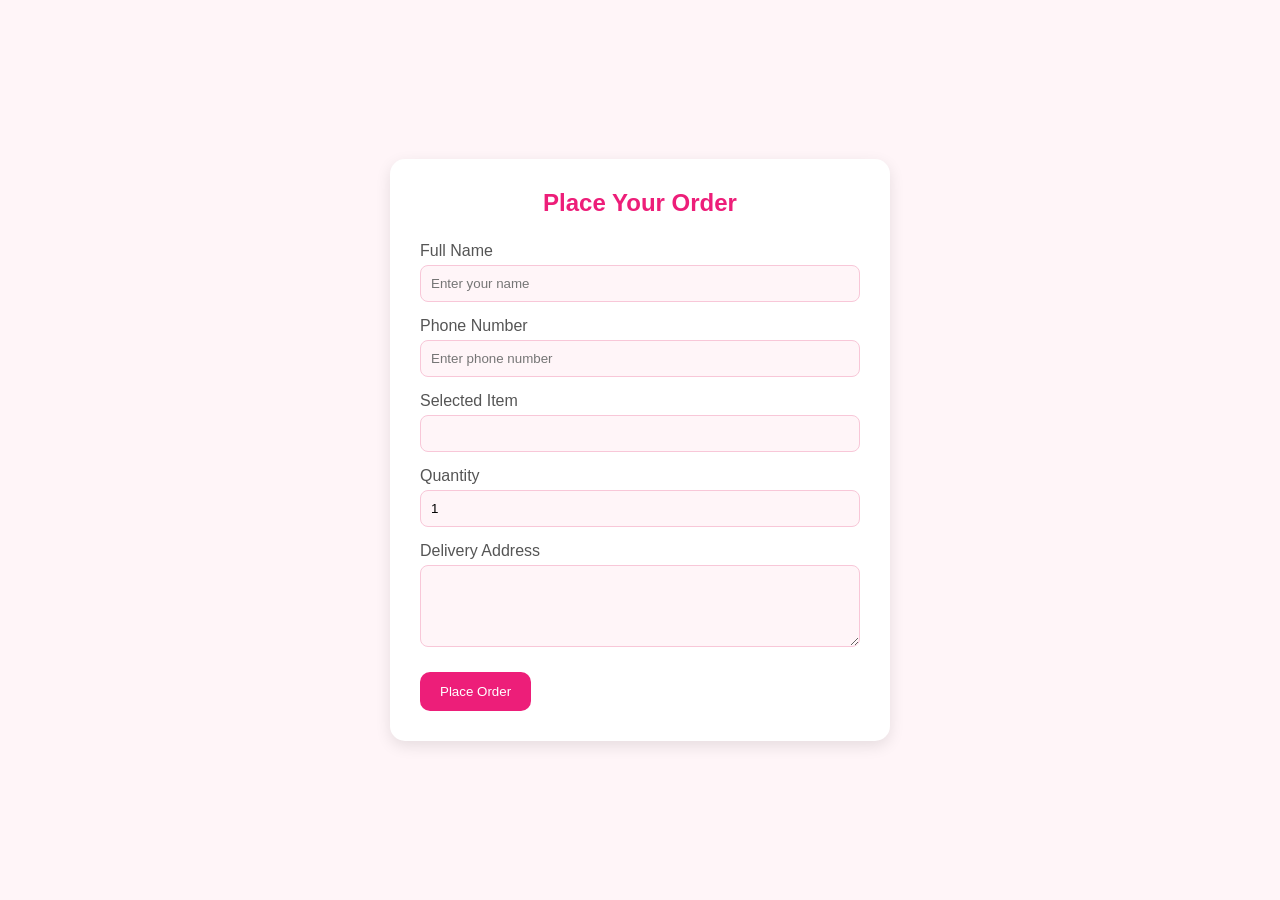
==== order_form.html @ f1ef8b09 "Initial commit - Sweet Treats Bakery Website" ====
<!DOCTYPE html>
<html lang="en">
<head>
    <meta charset="UTF-8">
    <meta name="viewport" content="width=device-width, initial-scale=1.0">
    <title>Order Form</title>
    <link rel="stylesheet" href="css/style.css">
</head>

<body>

    <section class="order-section">
         <div class="order-card">

            <h1>Place Your Order</h1>
            <form id="orderForm" action="success.html">
                <div class="form-group">
                    <label>Full Name</label>
                    <input type="text" id="name" placeholder="Enter your name">
                </div>

                <div class="form-group">
                    <label>Phone Number</label>
                    <input type="tel" id="phone" placeholder="Enter phone number">
                </div>

                <div class="form-group">
                    <label>Selected Item</label>
                    <input type="text" id="selectedItem" readonly>
                </div>

                <div class="form-group">
                    <label>Quantity</label>
                    <input type="number" id="quantity" min="1" value="1">
                </div>

                <div class="form-group">
                    <label>Delivery Address</label>
                    <textarea id="address" rows="4"></textarea>
                </div>

                <button type="submit">
                    Place Order
                </button>
                
            </form>
        </div>
    </section>
<script src="js/script.js"></script>
</body>
</html>
---- css/style.css ----
*{
            margin:0;
            padding:0;
            box-sizing:border-box;
            font-family:Arial, sans-serif;
        }

        body{
            background-color:#fff5f8;
        }

        /* NAVBAR */

        header{
            background-color:#ed1e79;
            color:white;
            padding:20px;
            display:flex;
            justify-content:space-between;
            align-items:center;
        }

        .logo{
            font-size:25px;
            font-weight:bold;
        }

        .menu{
            display:flex;
            gap:30px;
            
        }

        .menu a{
            color:white;
            text-decoration:none;
            transition:0.3s;
        }

        .menu a:hover{
            color:white;
            text-decoration: underline;
        }

        /* HERO SECTION */

        .hero{
            display:flex;
            flex-direction:column;
            justify-content:center;
            align-items:center;
            text-align:center;
            height:600px;
            background-image: url("../images/hero.jpg");
            background-size: cover;
            background-position: center;
            gap:15px;
        }
        .hero h1{
            font-size: 48px;
            color: #ed1e79;
        }
        .hero p{
            font-size: 20px;
        }

        .hero button{
            background-color:#ed1e79;
            color:white;
            padding:18px 35px;
            margin-top:20px;
            border:none;
            border-radius:20px;
            transition:0.3s;
            cursor:pointer;
        }

        .hero button:hover{
            background-color:rgb(253,163,178);
            color:#ed1e79;
            transform:scale(1.1);
        }

        /* ABOUT */

        .about{
            background-color:#fff5f8;
            padding:60px 30px;
            text-align:center;
        }

        .about h2{
            color:#ed1e79;
            margin-bottom:20px;
        }

        .about p{
            color:#555;
            max-width: 800px;
            margin: auto;
        }
        /* SELLERS SECTION*/
        .sellers{
            display:flex;
            gap: 30px;
            flex-wrap: wrap;
            
        }
        .item{
            flex: 1;
            min-width: 220px;
            background: rgb(249, 217, 222);
            padding: 20px;
            border-radius: 15px;
            box-shadow: 0 5px 15px rgba(0,0,0,0.1);
            transition: 0.3s;
        }
        .item:hover{
            transform: translateY(-10px);
            box-shadow: 0 10px 25px rgba(0,0,0,0.15);
        }

        .sellers-section{
            padding: 60px 30px;
            background-color: whitesmoke;
        }
        .sellers-section h2{
            color:#ed1e79;
            text-align:center;
            margin-bottom:30px;
        }
        .item img{
            width: 100%;
            height: 200px;
            object-fit: cover;
            border-radius: 10px;
            margin-bottom: 15px;
        }
        /* SERVICES SECTION */

        .services-section{
            padding:60px 30px;
        }

        .services-section h2{
            color:#ed1e79;
            text-align:center;
            margin-bottom:30px;
        }

        .services{
            display:flex;
            gap:30px;
            flex-wrap:wrap;
        }

        .card{
            flex:1;
            min-width:250px;
            background-color:white;
            padding:20px;
            border-radius:15px;
            box-shadow:0 5px 15px rgba(0,0,0,0.1);
            transition:0.3s;
        }

        .card:hover{
            transform:translateY(-10px);
        }

        .card h3{
            color:#ed1e79;
            margin-bottom:15px;
        }

        .card p{
            color:#555;
        }
        /*REVIEWS*/
        .reviews{
            display:flex;
            gap: 30px;
            flex-wrap: wrap;
        }
        .reviews-section{
            padding: 60px 30px;
        }
        .reviews-section h2{
            color:#ed1e79;
            text-align:center;
            margin-bottom:30px;
        }
        .review-card{
            flex:1;
            min-width:250px;
            background-color:white;
            padding:20px;
            border-radius:15px;
            box-shadow:0 5px 15px rgba(0,0,0,0.1);
            transition:0.3s;
        }
        .review-card h3{
            color:#ed1e79;
            margin-bottom:15px;
        }
        .review-card:hover{
            transform: translateY(-5px);
            box-shadow: 0 10px 25px rgba(0,0,0,0.15);
        }
        .review-card p{
            color:#555;
        }
        /*CONTACT*/
        .contact-box{
            display: flex;
            gap: 30px;
            flex-wrap: wrap;
        }
        .contact-section{
            padding: 60px 30px;
        }
        .contact-section h2{
            color:#ed1e79;
            text-align:center;
            margin-bottom:30px;
        }
        .contact-card{
            flex:1;
            min-width:250px;
            background-color:white;
            padding:20px;
            border-radius:15px;
            box-shadow:0 5px 15px rgba(0,0,0,0.1);
            transition:0.3s;
        }
        .contact-card:hover{
            transform: translateY(-5px);
            box-shadow: 0 10px 25px rgba(0,0,0,0.15);
        }
        .contact-card p{
            color:#555;
        }
        .contact-card h3{
            color:#ed1e79;
            margin-bottom:15px;
        }

        /* FOOTER */

        footer{
            background-color:#222;
            color:white;
            padding:20px;
            text-align:center;
        }
         .menu-page{
            display:flex;
            gap:30px;
        }
        .sidebar{
            width: 25%;
            display: flex;
            flex-direction: column;
            gap: 15px;
            padding: 20px;
            background-color: #fff5f8;
            border-radius: 20px;
            position: sticky;
            top: 20px;
        }
        .sidebar a{
            text-decoration: none;
            color: #ed1e79;
            font-size: medium;
            font-weight: bold;
            transition: 0.3s;
        }
        .sidebar a:hover{
            color:pink;
            transform: translateX(5px);
        }
        .sidebar h2{
            margin-bottom: 25px;
        }
        .product-container{
    display:flex;
    gap:20px;
    flex-wrap:wrap;
}

.product-card{
    flex:1;
    min-width:250px;
    background:white;
    padding:20px;
    border-radius:15px;
    border:2px solid #f188b6;
    box-shadow:0 5px 15px rgba(0,0,0,0.1);
    transition:0.3s;
}
.product-card:hover{
    transform:translateY(-5px);
    box-shadow:0 10px 25px rgba(0,0,0,0.15);
}

.product-card img{
    width:100%;
    height:200px;
    object-fit:cover;
    border-radius:10px;
    margin-bottom:15px;
}

.products section{
    margin-bottom:60px;
}

.products h2{
    color:#ed1e79;
    margin-bottom:20px;
}
.product-card button{
    background-color:#ed1e79;
    color:white;
    border:none;
    padding:10px 20px;
    border-radius:10px;
    cursor:pointer;
    transition:0.3s;
}

.product-card button:hover{
    background-color:pink;
    color:#ed1e79;
}

.order-section{
            background-color:#fff5f8;
            display: flex;
            justify-content: center;
            align-items: center;
            min-height: 100vh;
            padding: 30px;
        }

        .order-card{
            background-color:white;
            display:flex;
            flex-direction:column;
            padding:30px;
            border-radius:15px;
            max-width: 500px;
            box-shadow:0 5px 15px rgba(0,0,0,0.1);
            width: 100%;
        }

        .order-card h1{
            color:#ed1e79;
            text-align: center;
            margin-bottom: 25px;
        }

        .order-card label{
            color:#555;
            margin-bottom: 5px;
        }

        .order-card input,
        .order-card textarea{
            background-color:#fff5f8;
            border:1px solid #f8c7d8;
            width: 100%;
            padding: 10px;
            border-radius: 8px;
            
        }
        .order-card button{
            background-color: #ed1e79;
            color: white;
            border: none;
            margin-top: 10px;
            padding: 12px 20px;
            border-radius: 10px;
            cursor: pointer;
            transition: 0.3s;
        }
        .order-card button:hover{
            background-color: pink;
            color: #ed1e79;
        }
        .form-group{
            display: flex;
            flex-direction: column;
            margin-bottom: 15px;
        }
        

            .success-section{
                background-color:#fff5f8;
                min-height:100vh;
                display:flex;
                justify-content:center;
                align-items:center;
                padding:30px;
            }

            .success-card{
                background-color:white;
                max-width:600px;
                width:100%;
                padding:40px;
                text-align:center;
                border-radius:20px;            
                box-shadow:0 5px 15px rgba(0,0,0,0.1);
            }

            .emoji{
                font-size:60px;
                margin-bottom:15px;
            }

            .success-card h1{
                color:#ed1e79;
                margin-bottom:20px;
            }

            .success-card p{
                color:#555;
                font-size:18px;
                line-height:1.6;
                margin-bottom:30px;
            }

            .home-btn{
                display:inline-block;
                background-color:#ed1e79;
                color:white;
                text-decoration:none;
                padding:12px 25px;
                border-radius:10px;
                transition:0.3s;
            }


            .home-btn:hover{
                background-color:pink;
                color:#ed1e79;
            }
.button_cart a{
    background-color:#ed1e79;
    color:white;
    padding:18px 35px;
    margin-top:20px;
    border:none;
    border-radius:20px;
    transition:0.3s;
    cursor:pointer;
    font-size: medium;
    text-decoration: none;
}
.cart-section{
    background-color: #fff5f8;
    padding: 40px;
    min-height: 100vh;
}
.cart-container{
    background-color: white;
    width: 80%;
    margin: 40px auto;
    padding: 30px;
    border-radius: 20px;
    box-shadow: 0 5px 15px rgba(0, 0, 0, 0.1);
    max-width: 900px;
}
.cart-container h2{
    text-align: center;
    color: #ed1e79;
    margin-bottom: 30px;
    font-size: 32px;
}
.cart-item{
    display: flex;
    justify-content: space-between;
    align-items: center;

    background-color: #fff5f8;

    padding: 20px;

    margin-bottom: 20px;

    border-radius: 10px;

    border: 1px solid #f8c7d8;
}
.cart-item h3{
    color: #333;
    font-size: 18px;
}

.cart-item p{
    color: #ed1e79;
    font-size: 18px;
    font-weight: bold;
}
/* Remove Button */

.remove-btn{
    background-color: #ed1e79;
    color: white;

    border: none;

    padding: 10px 18px;

    border-radius: 8px;

    cursor: pointer;

    transition: 0.3s;
}

.remove-btn:hover{
    background-color: #c2185b;
}

/* ================= TOTAL ================= */

.cart-total{
    margin-top: 30px;

    border-top: 2px solid #f8c7d8;

    padding-top: 20px;

    text-align: right;
}

.cart-total h3{
    color: #ed1e79;
    margin-bottom: 20px;
}

/* Checkout Button */

.checkout-btn{

    background-color: #ed1e79;

    color: white;

    border: none;

    padding: 12px 25px;

    border-radius: 10px;

    cursor: pointer;

    font-size: 16px;

    transition: 0.3s;
}

.checkout-btn:hover{

    background-color: #c2185b;

}

@media(max-width:768px){
header{flex-direction:column;gap:15px;}
.menu-page{flex-direction:column;}
.sidebar{width:100%;position:static;}
.product-container,.services,.sellers,.reviews,.contact-box{flex-direction:column;}
.cart-container{width:95%;}
.cart-total{text-align:center;}
}
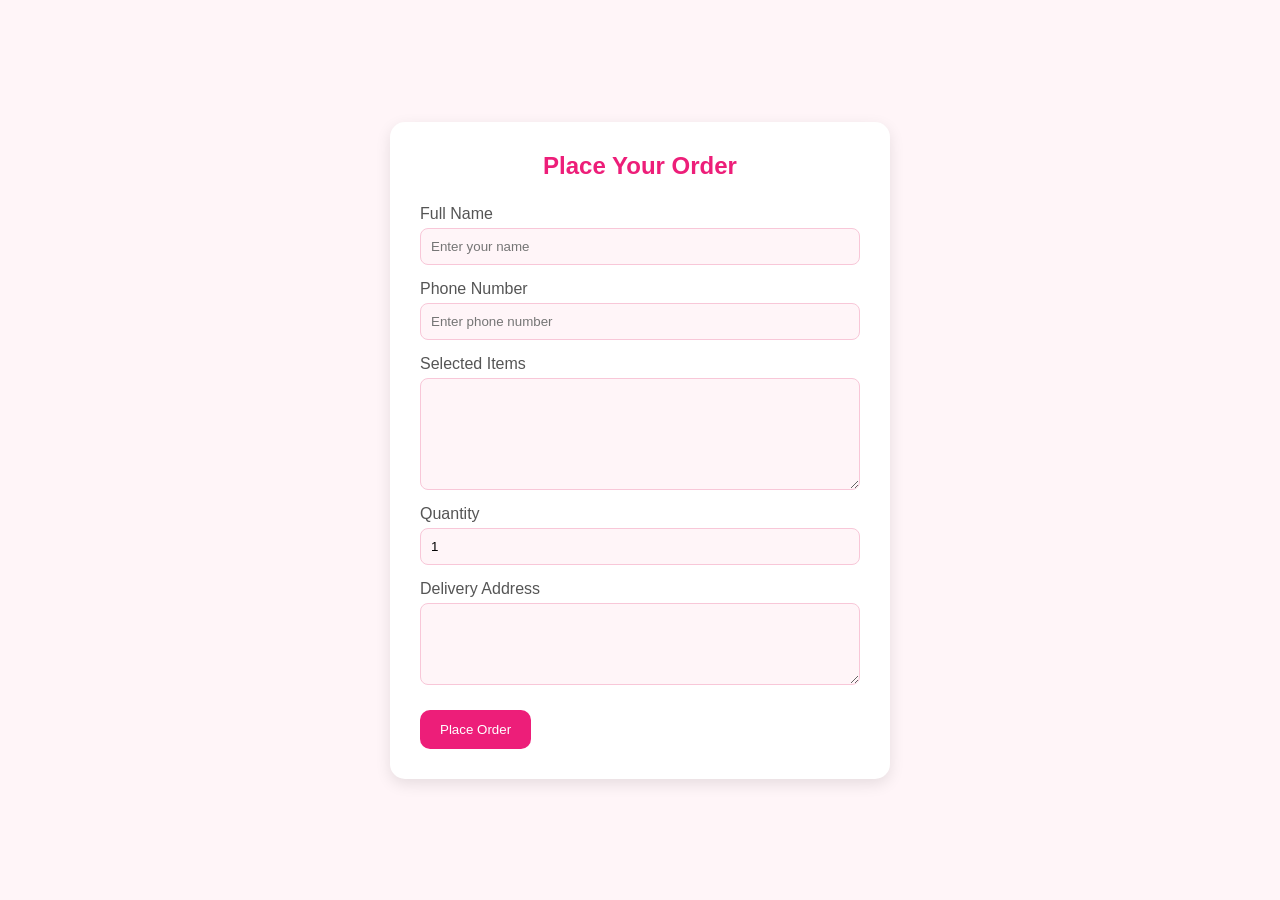
==== commit 153605ae: "changes in selected item" ====
--- a/order_form.html
+++ b/order_form.html
@@ -25,8 +25,8 @@
                 </div>
 
                 <div class="form-group">
-                    <label>Selected Item</label>
-                    <input type="text" id="selectedItem" readonly>
+                    <label>Selected Items</label>
+                    <textarea id="selectedItems" rows="6"></textarea>
                 </div>
 
                 <div class="form-group">
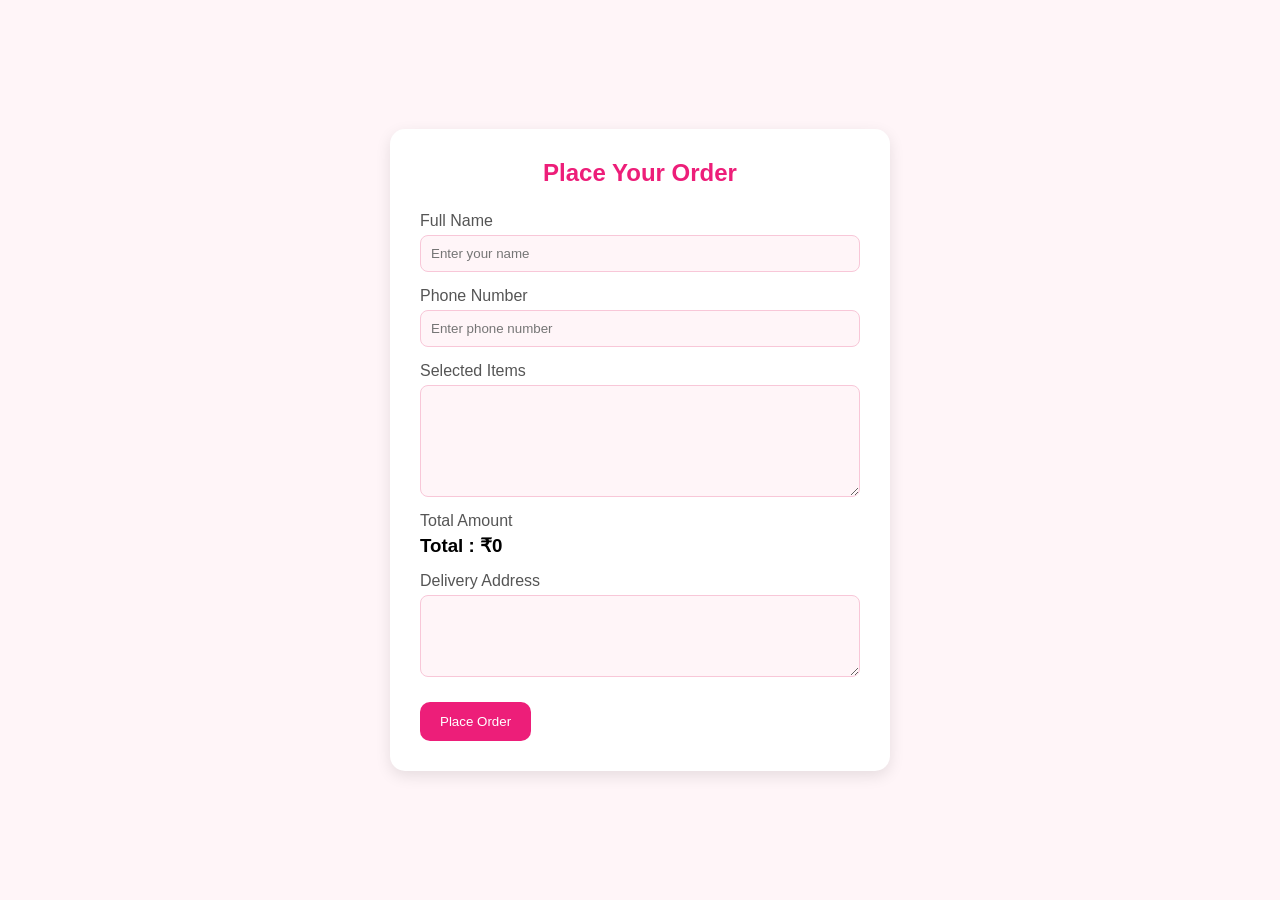
==== commit dea64dc6: "Improved shopping cart functionality" ====
--- a/order_form.html
+++ b/order_form.html
@@ -26,12 +26,12 @@
 
                 <div class="form-group">
                     <label>Selected Items</label>
-                    <textarea id="selectedItems" rows="6"></textarea>
+                    <textarea id="selectedItem" rows="6"></textarea>
                 </div>
 
                 <div class="form-group">
-                    <label>Quantity</label>
-                    <input type="number" id="quantity" min="1" value="1">
+                    <label>Total Amount</label>
+                    <h3>Total : ₹<span id="order-total">0</span></h3>
                 </div>
 
                 <div class="form-group">
